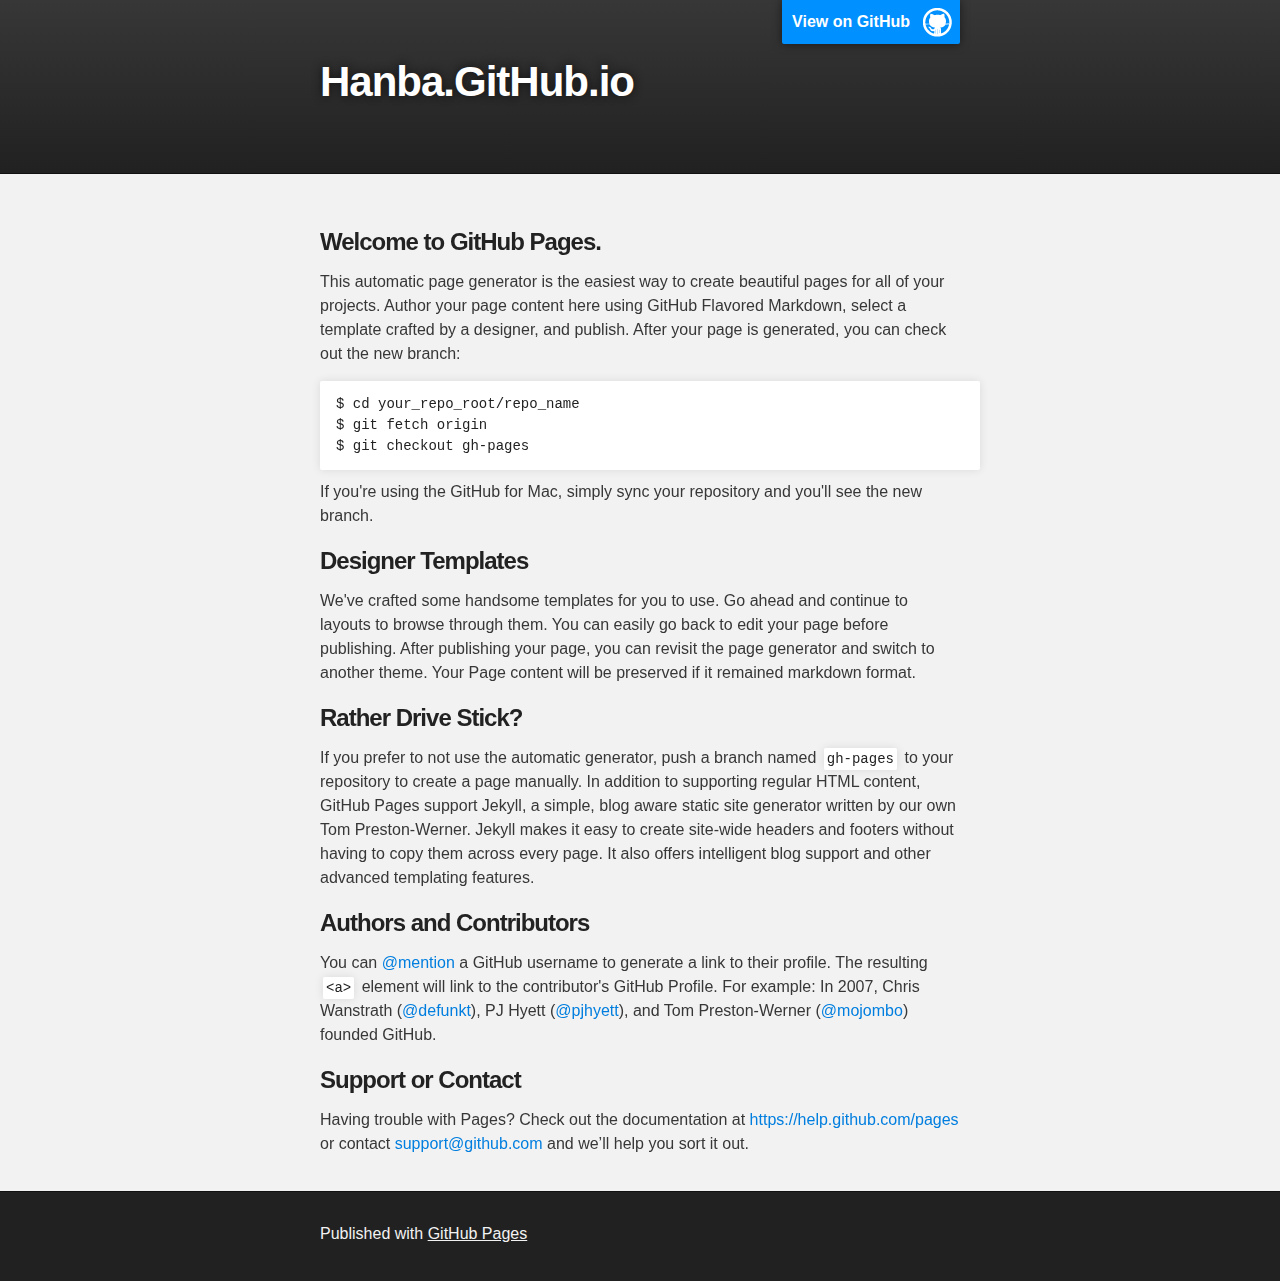
==== index.html @ 60ecb9e1 "Replace master branch with page content via GitHub" ====
<!DOCTYPE html>
<html>

  <head>
    <meta charset='utf-8'>
    <meta http-equiv="X-UA-Compatible" content="chrome=1">
    <meta name="description" content="Hanba.GitHub.io : ">

    <link rel="stylesheet" type="text/css" media="screen" href="stylesheets/stylesheet.css">

    <title>Hanba.GitHub.io</title>
  </head>

  <body>

    <!-- HEADER -->
    <div id="header_wrap" class="outer">
        <header class="inner">
          <a id="forkme_banner" href="https://github.com/hanba">View on GitHub</a>

          <h1 id="project_title">Hanba.GitHub.io</h1>
          <h2 id="project_tagline"></h2>

        </header>
    </div>

    <!-- MAIN CONTENT -->
    <div id="main_content_wrap" class="outer">
      <section id="main_content" class="inner">
        <h3>
<a id="welcome-to-github-pages" class="anchor" href="#welcome-to-github-pages" aria-hidden="true"><span class="octicon octicon-link"></span></a>Welcome to GitHub Pages.</h3>

<p>This automatic page generator is the easiest way to create beautiful pages for all of your projects. Author your page content here using GitHub Flavored Markdown, select a template crafted by a designer, and publish. After your page is generated, you can check out the new branch:</p>

<pre><code>$ cd your_repo_root/repo_name
$ git fetch origin
$ git checkout gh-pages
</code></pre>

<p>If you're using the GitHub for Mac, simply sync your repository and you'll see the new branch.</p>

<h3>
<a id="designer-templates" class="anchor" href="#designer-templates" aria-hidden="true"><span class="octicon octicon-link"></span></a>Designer Templates</h3>

<p>We've crafted some handsome templates for you to use. Go ahead and continue to layouts to browse through them. You can easily go back to edit your page before publishing. After publishing your page, you can revisit the page generator and switch to another theme. Your Page content will be preserved if it remained markdown format.</p>

<h3>
<a id="rather-drive-stick" class="anchor" href="#rather-drive-stick" aria-hidden="true"><span class="octicon octicon-link"></span></a>Rather Drive Stick?</h3>

<p>If you prefer to not use the automatic generator, push a branch named <code>gh-pages</code> to your repository to create a page manually. In addition to supporting regular HTML content, GitHub Pages support Jekyll, a simple, blog aware static site generator written by our own Tom Preston-Werner. Jekyll makes it easy to create site-wide headers and footers without having to copy them across every page. It also offers intelligent blog support and other advanced templating features.</p>

<h3>
<a id="authors-and-contributors" class="anchor" href="#authors-and-contributors" aria-hidden="true"><span class="octicon octicon-link"></span></a>Authors and Contributors</h3>

<p>You can <a href="https://github.com/blog/821" class="user-mention">@mention</a> a GitHub username to generate a link to their profile. The resulting <code>&lt;a&gt;</code> element will link to the contributor's GitHub Profile. For example: In 2007, Chris Wanstrath (<a href="https://github.com/defunkt" class="user-mention">@defunkt</a>), PJ Hyett (<a href="https://github.com/pjhyett" class="user-mention">@pjhyett</a>), and Tom Preston-Werner (<a href="https://github.com/mojombo" class="user-mention">@mojombo</a>) founded GitHub.</p>

<h3>
<a id="support-or-contact" class="anchor" href="#support-or-contact" aria-hidden="true"><span class="octicon octicon-link"></span></a>Support or Contact</h3>

<p>Having trouble with Pages? Check out the documentation at <a href="https://help.github.com/pages">https://help.github.com/pages</a> or contact <a href="mailto:support@github.com">support@github.com</a> and we’ll help you sort it out.</p>
      </section>
    </div>

    <!-- FOOTER  -->
    <div id="footer_wrap" class="outer">
      <footer class="inner">
        <p>Published with <a href="https://pages.github.com">GitHub Pages</a></p>
      </footer>
    </div>

    

  </body>
</html>
---- stylesheets/stylesheet.css ----
/*******************************************************************************
Slate Theme for GitHub Pages
by Jason Costello, @jsncostello
*******************************************************************************/

@import url(github-light.css);

/*******************************************************************************
MeyerWeb Reset
*******************************************************************************/

html, body, div, span, applet, object, iframe,
h1, h2, h3, h4, h5, h6, p, blockquote, pre,
a, abbr, acronym, address, big, cite, code,
del, dfn, em, img, ins, kbd, q, s, samp,
small, strike, strong, sub, sup, tt, var,
b, u, i, center,
dl, dt, dd, ol, ul, li,
fieldset, form, label, legend,
table, caption, tbody, tfoot, thead, tr, th, td,
article, aside, canvas, details, embed,
figure, figcaption, footer, header, hgroup,
menu, nav, output, ruby, section, summary,
time, mark, audio, video {
  margin: 0;
  padding: 0;
  border: 0;
  font: inherit;
  vertical-align: baseline;
}

/* HTML5 display-role reset for older browsers */
article, aside, details, figcaption, figure,
footer, header, hgroup, menu, nav, section {
  display: block;
}

ol, ul {
  list-style: none;
}

table {
  border-collapse: collapse;
  border-spacing: 0;
}

/*******************************************************************************
Theme Styles
*******************************************************************************/

body {
  box-sizing: border-box;
  color:#373737;
  background: #212121;
  font-size: 16px;
  font-family: 'Myriad Pro', Calibri, Helvetica, Arial, sans-serif;
  line-height: 1.5;
  -webkit-font-smoothing: antialiased;
}

h1, h2, h3, h4, h5, h6 {
  margin: 10px 0;
  font-weight: 700;
  color:#222222;
  font-family: 'Lucida Grande', 'Calibri', Helvetica, Arial, sans-serif;
  letter-spacing: -1px;
}

h1 {
  font-size: 36px;
  font-weight: 700;
}

h2 {
  padding-bottom: 10px;
  font-size: 32px;
  background: url('../images/bg_hr.png') repeat-x bottom;
}

h3 {
  font-size: 24px;
}

h4 {
  font-size: 21px;
}

h5 {
  font-size: 18px;
}

h6 {
  font-size: 16px;
}

p {
  margin: 10px 0 15px 0;
}

footer p {
  color: #f2f2f2;
}

a {
  text-decoration: none;
  color: #007edf;
  text-shadow: none;

  transition: color 0.5s ease;
  transition: text-shadow 0.5s ease;
  -webkit-transition: color 0.5s ease;
  -webkit-transition: text-shadow 0.5s ease;
  -moz-transition: color 0.5s ease;
  -moz-transition: text-shadow 0.5s ease;
  -o-transition: color 0.5s ease;
  -o-transition: text-shadow 0.5s ease;
  -ms-transition: color 0.5s ease;
  -ms-transition: text-shadow 0.5s ease;
}

a:hover, a:focus {text-decoration: underline;}

footer a {
  color: #F2F2F2;
  text-decoration: underline;
}

em {
  font-style: italic;
}

strong {
  font-weight: bold;
}

img {
  position: relative;
  margin: 0 auto;
  max-width: 739px;
  padding: 5px;
  margin: 10px 0 10px 0;
  border: 1px solid #ebebeb;

  box-shadow: 0 0 5px #ebebeb;
  -webkit-box-shadow: 0 0 5px #ebebeb;
  -moz-box-shadow: 0 0 5px #ebebeb;
  -o-box-shadow: 0 0 5px #ebebeb;
  -ms-box-shadow: 0 0 5px #ebebeb;
}

p img {
  display: inline;
  margin: 0;
  padding: 0;
  vertical-align: middle;
  text-align: center;
  border: none;
}

pre, code {
  width: 100%;
  color: #222;
  background-color: #fff;

  font-family: Monaco, "Bitstream Vera Sans Mono", "Lucida Console", Terminal, monospace;
  font-size: 14px;

  border-radius: 2px;
  -moz-border-radius: 2px;
  -webkit-border-radius: 2px;
}

pre {
  width: 100%;
  padding: 10px;
  box-shadow: 0 0 10px rgba(0,0,0,.1);
  overflow: auto;
}

code {
  padding: 3px;
  margin: 0 3px;
  box-shadow: 0 0 10px rgba(0,0,0,.1);
}

pre code {
  display: block;
  box-shadow: none;
}

blockquote {
  color: #666;
  margin-bottom: 20px;
  padding: 0 0 0 20px;
  border-left: 3px solid #bbb;
}


ul, ol, dl {
  margin-bottom: 15px
}

ul {
  list-style-position: inside;
  list-style: disc;
  padding-left: 20px;
}

ol {
  list-style-position: inside;
  list-style: decimal;
  padding-left: 20px;
}

dl dt {
  font-weight: bold;
}

dl dd {
  padding-left: 20px;
  font-style: italic;
}

dl p {
  padding-left: 20px;
  font-style: italic;
}

hr {
  height: 1px;
  margin-bottom: 5px;
  border: none;
  background: url('../images/bg_hr.png') repeat-x center;
}

table {
  border: 1px solid #373737;
  margin-bottom: 20px;
  text-align: left;
 }

th {
  font-family: 'Lucida Grande', 'Helvetica Neue', Helvetica, Arial, sans-serif;
  padding: 10px;
  background: #373737;
  color: #fff;
 }

td {
  padding: 10px;
  border: 1px solid #373737;
 }

form {
  background: #f2f2f2;
  padding: 20px;
}

/*******************************************************************************
Full-Width Styles
*******************************************************************************/

.outer {
  width: 100%;
}

.inner {
  position: relative;
  max-width: 640px;
  padding: 20px 10px;
  margin: 0 auto;
}

#forkme_banner {
  display: block;
  position: absolute;
  top:0;
  right: 10px;
  z-index: 10;
  padding: 10px 50px 10px 10px;
  color: #fff;
  background: url('../images/blacktocat.png') #0090ff no-repeat 95% 50%;
  font-weight: 700;
  box-shadow: 0 0 10px rgba(0,0,0,.5);
  border-bottom-left-radius: 2px;
  border-bottom-right-radius: 2px;
}

#header_wrap {
  background: #212121;
  background: -moz-linear-gradient(top, #373737, #212121);
  background: -webkit-linear-gradient(top, #373737, #212121);
  background: -ms-linear-gradient(top, #373737, #212121);
  background: -o-linear-gradient(top, #373737, #212121);
  background: linear-gradient(top, #373737, #212121);
}

#header_wrap .inner {
  padding: 50px 10px 30px 10px;
}

#project_title {
  margin: 0;
  color: #fff;
  font-size: 42px;
  font-weight: 700;
  text-shadow: #111 0px 0px 10px;
}

#project_tagline {
  color: #fff;
  font-size: 24px;
  font-weight: 300;
  background: none;
  text-shadow: #111 0px 0px 10px;
}

#downloads {
  position: absolute;
  width: 210px;
  z-index: 10;
  bottom: -40px;
  right: 0;
  height: 70px;
  background: url('../images/icon_download.png') no-repeat 0% 90%;
}

.zip_download_link {
  display: block;
  float: right;
  width: 90px;
  height:70px;
  text-indent: -5000px;
  overflow: hidden;
  background: url(../images/sprite_download.png) no-repeat bottom left;
}

.tar_download_link {
  display: block;
  float: right;
  width: 90px;
  height:70px;
  text-indent: -5000px;
  overflow: hidden;
  background: url(../images/sprite_download.png) no-repeat bottom right;
  margin-left: 10px;
}

.zip_download_link:hover {
  background: url(../images/sprite_download.png) no-repeat top left;
}

.tar_download_link:hover {
  background: url(../images/sprite_download.png) no-repeat top right;
}

#main_content_wrap {
  background: #f2f2f2;
  border-top: 1px solid #111;
  border-bottom: 1px solid #111;
}

#main_content {
  padding-top: 40px;
}

#footer_wrap {
  background: #212121;
}



/*******************************************************************************
Small Device Styles
*******************************************************************************/

@media screen and (max-width: 480px) {
  body {
    font-size:14px;
  }

  #downloads {
    display: none;
  }

  .inner {
    min-width: 320px;
    max-width: 480px;
  }

  #project_title {
  font-size: 32px;
  }

  h1 {
    font-size: 28px;
  }

  h2 {
    font-size: 24px;
  }

  h3 {
    font-size: 21px;
  }

  h4 {
    font-size: 18px;
  }

  h5 {
    font-size: 14px;
  }

  h6 {
    font-size: 12px;
  }

  code, pre {
    min-width: 320px;
    max-width: 480px;
    font-size: 11px;
  }

}
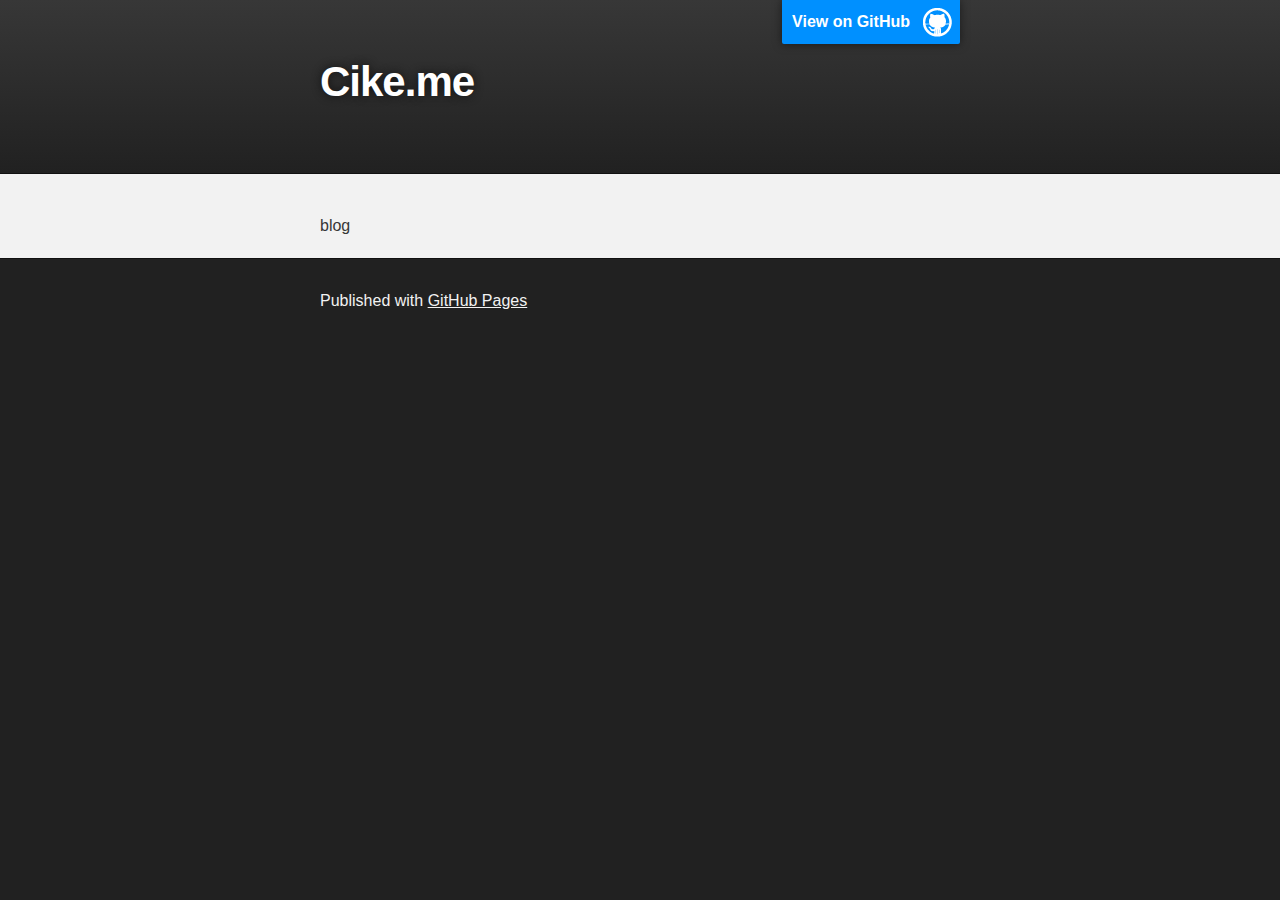
==== commit c62c60ee: "Update index.html" ====
--- a/index.html
+++ b/index.html
@@ -8,7 +8,7 @@
 
     <link rel="stylesheet" type="text/css" media="screen" href="stylesheets/stylesheet.css">
 
-    <title>Hanba.GitHub.io</title>
+    <title>CIKE.ME</title>
   </head>
 
   <body>
@@ -18,7 +18,7 @@
         <header class="inner">
           <a id="forkme_banner" href="https://github.com/hanba">View on GitHub</a>
 
-          <h1 id="project_title">Hanba.GitHub.io</h1>
+          <h1 id="project_title">Cike.me</h1>
           <h2 id="project_tagline"></h2>
 
         </header>
@@ -27,37 +27,7 @@
     <!-- MAIN CONTENT -->
     <div id="main_content_wrap" class="outer">
       <section id="main_content" class="inner">
-        <h3>
-<a id="welcome-to-github-pages" class="anchor" href="#welcome-to-github-pages" aria-hidden="true"><span class="octicon octicon-link"></span></a>Welcome to GitHub Pages.</h3>
-
-<p>This automatic page generator is the easiest way to create beautiful pages for all of your projects. Author your page content here using GitHub Flavored Markdown, select a template crafted by a designer, and publish. After your page is generated, you can check out the new branch:</p>
-
-<pre><code>$ cd your_repo_root/repo_name
-$ git fetch origin
-$ git checkout gh-pages
-</code></pre>
-
-<p>If you're using the GitHub for Mac, simply sync your repository and you'll see the new branch.</p>
-
-<h3>
-<a id="designer-templates" class="anchor" href="#designer-templates" aria-hidden="true"><span class="octicon octicon-link"></span></a>Designer Templates</h3>
-
-<p>We've crafted some handsome templates for you to use. Go ahead and continue to layouts to browse through them. You can easily go back to edit your page before publishing. After publishing your page, you can revisit the page generator and switch to another theme. Your Page content will be preserved if it remained markdown format.</p>
-
-<h3>
-<a id="rather-drive-stick" class="anchor" href="#rather-drive-stick" aria-hidden="true"><span class="octicon octicon-link"></span></a>Rather Drive Stick?</h3>
-
-<p>If you prefer to not use the automatic generator, push a branch named <code>gh-pages</code> to your repository to create a page manually. In addition to supporting regular HTML content, GitHub Pages support Jekyll, a simple, blog aware static site generator written by our own Tom Preston-Werner. Jekyll makes it easy to create site-wide headers and footers without having to copy them across every page. It also offers intelligent blog support and other advanced templating features.</p>
-
-<h3>
-<a id="authors-and-contributors" class="anchor" href="#authors-and-contributors" aria-hidden="true"><span class="octicon octicon-link"></span></a>Authors and Contributors</h3>
-
-<p>You can <a href="https://github.com/blog/821" class="user-mention">@mention</a> a GitHub username to generate a link to their profile. The resulting <code>&lt;a&gt;</code> element will link to the contributor's GitHub Profile. For example: In 2007, Chris Wanstrath (<a href="https://github.com/defunkt" class="user-mention">@defunkt</a>), PJ Hyett (<a href="https://github.com/pjhyett" class="user-mention">@pjhyett</a>), and Tom Preston-Werner (<a href="https://github.com/mojombo" class="user-mention">@mojombo</a>) founded GitHub.</p>
-
-<h3>
-<a id="support-or-contact" class="anchor" href="#support-or-contact" aria-hidden="true"><span class="octicon octicon-link"></span></a>Support or Contact</h3>
-
-<p>Having trouble with Pages? Check out the documentation at <a href="https://help.github.com/pages">https://help.github.com/pages</a> or contact <a href="mailto:support@github.com">support@github.com</a> and we’ll help you sort it out.</p>
+        blog
       </section>
     </div>
 
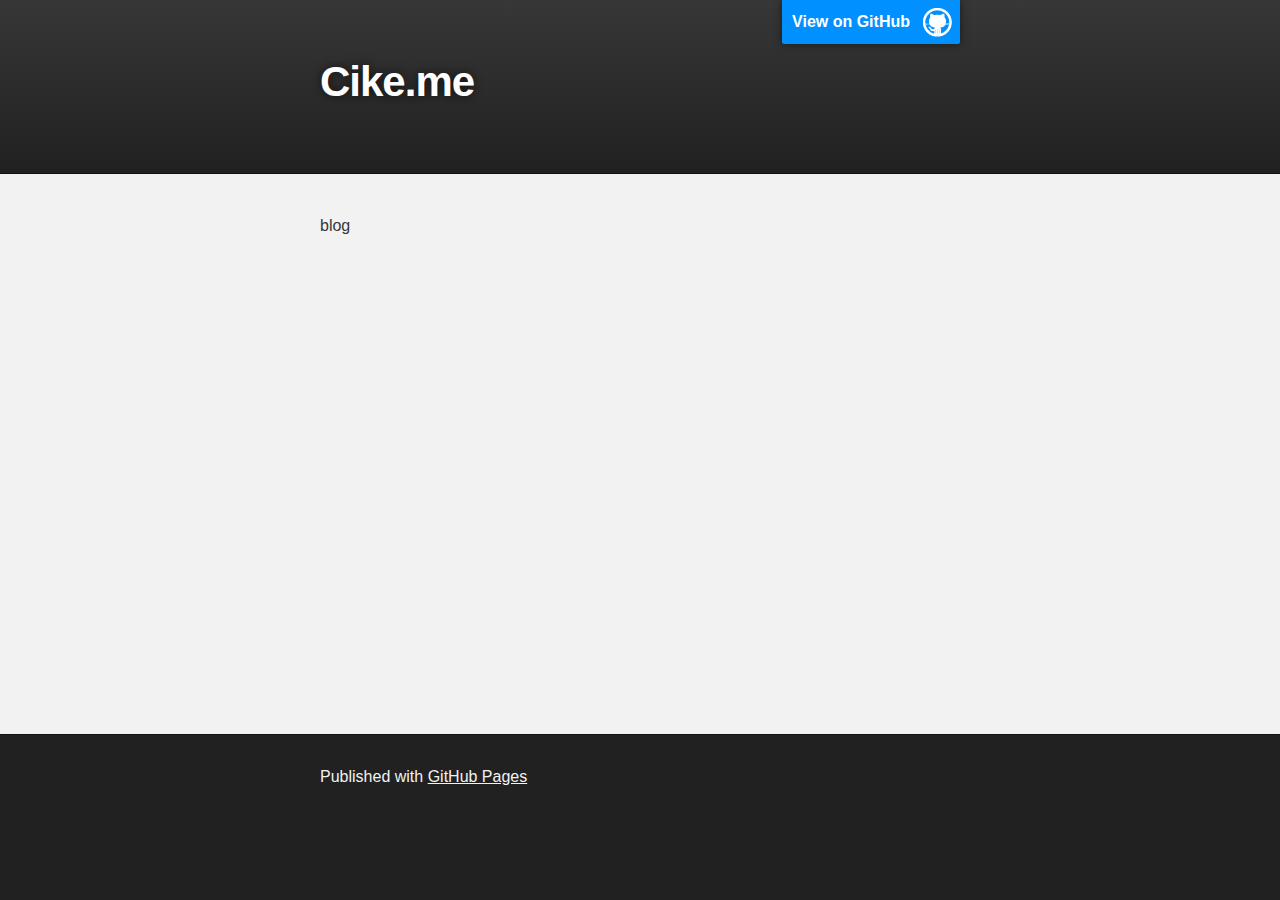
==== commit 896a4d4a: "Update index.html" ====
--- a/index.html
+++ b/index.html
@@ -26,7 +26,7 @@
 
     <!-- MAIN CONTENT -->
     <div id="main_content_wrap" class="outer">
-      <section id="main_content" class="inner">
+      <section id="main_content" class="inner" style="height:500px;">
         blog
       </section>
     </div>
